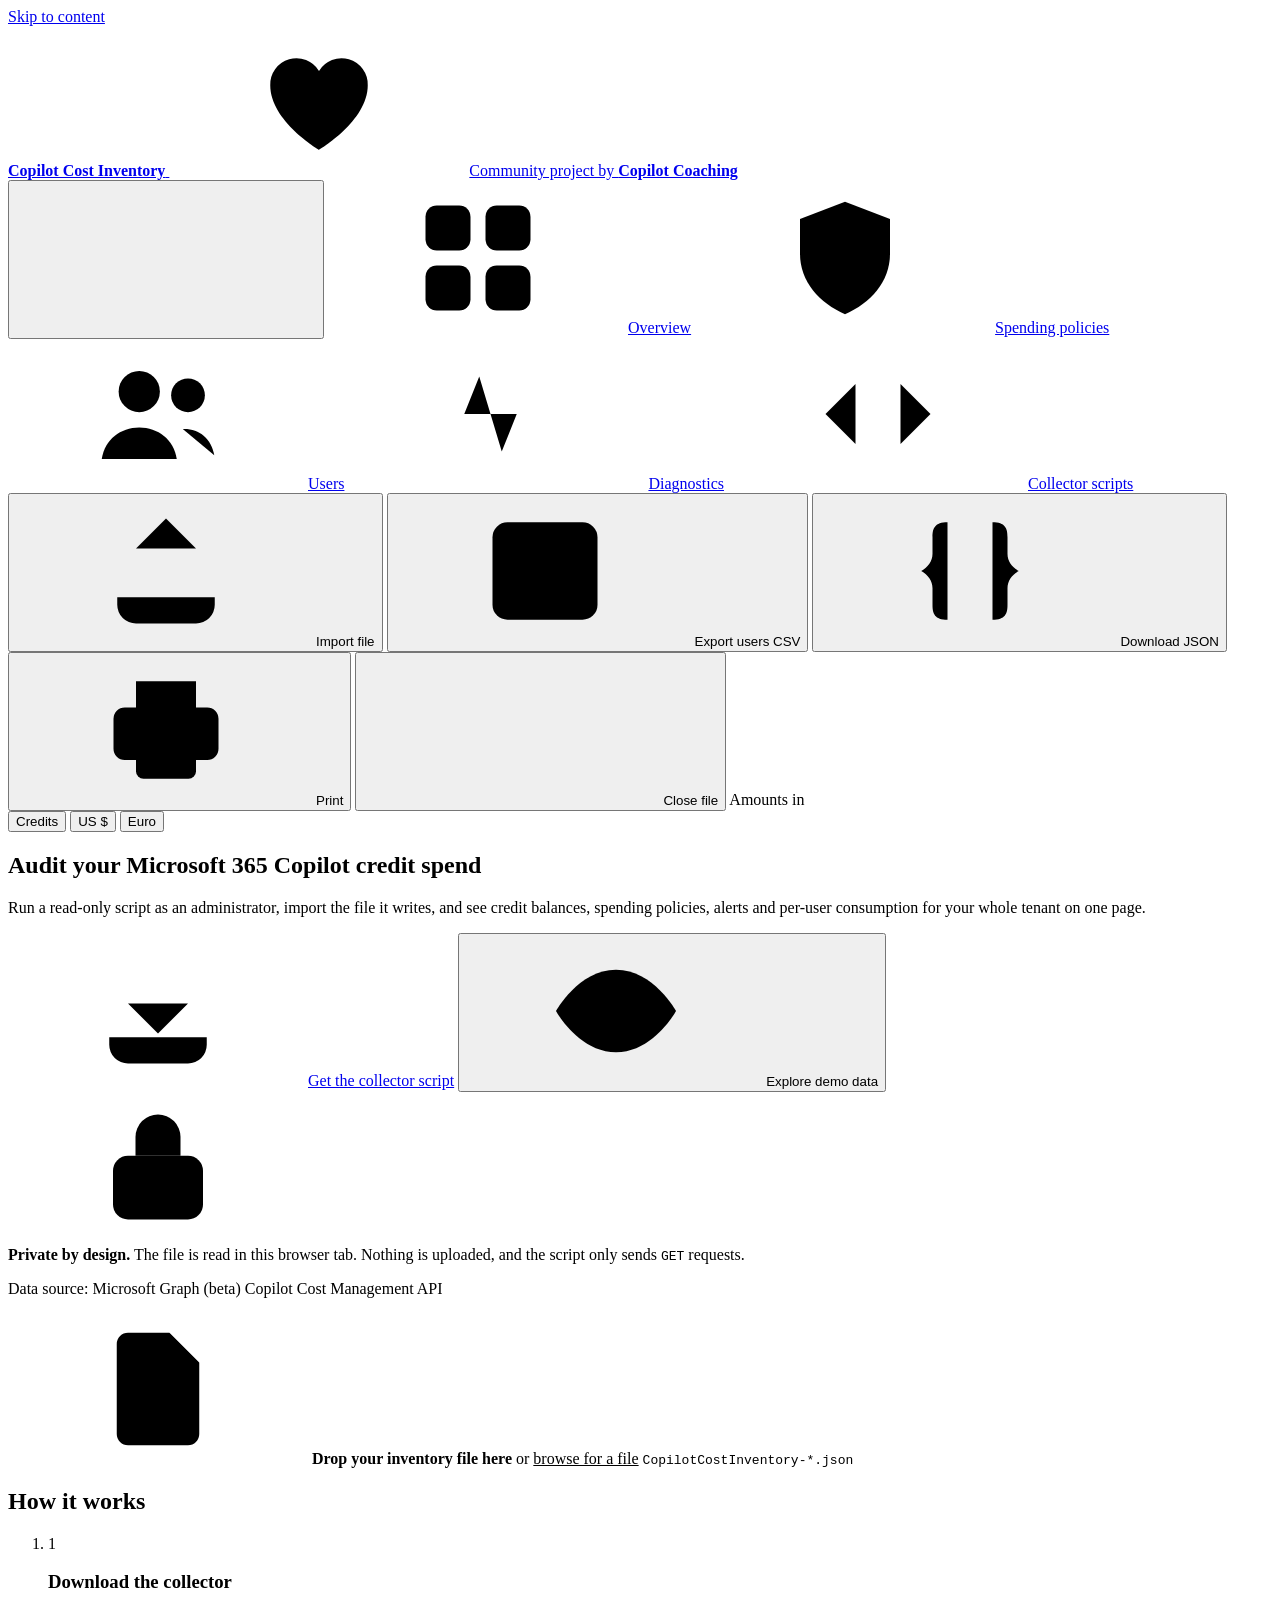
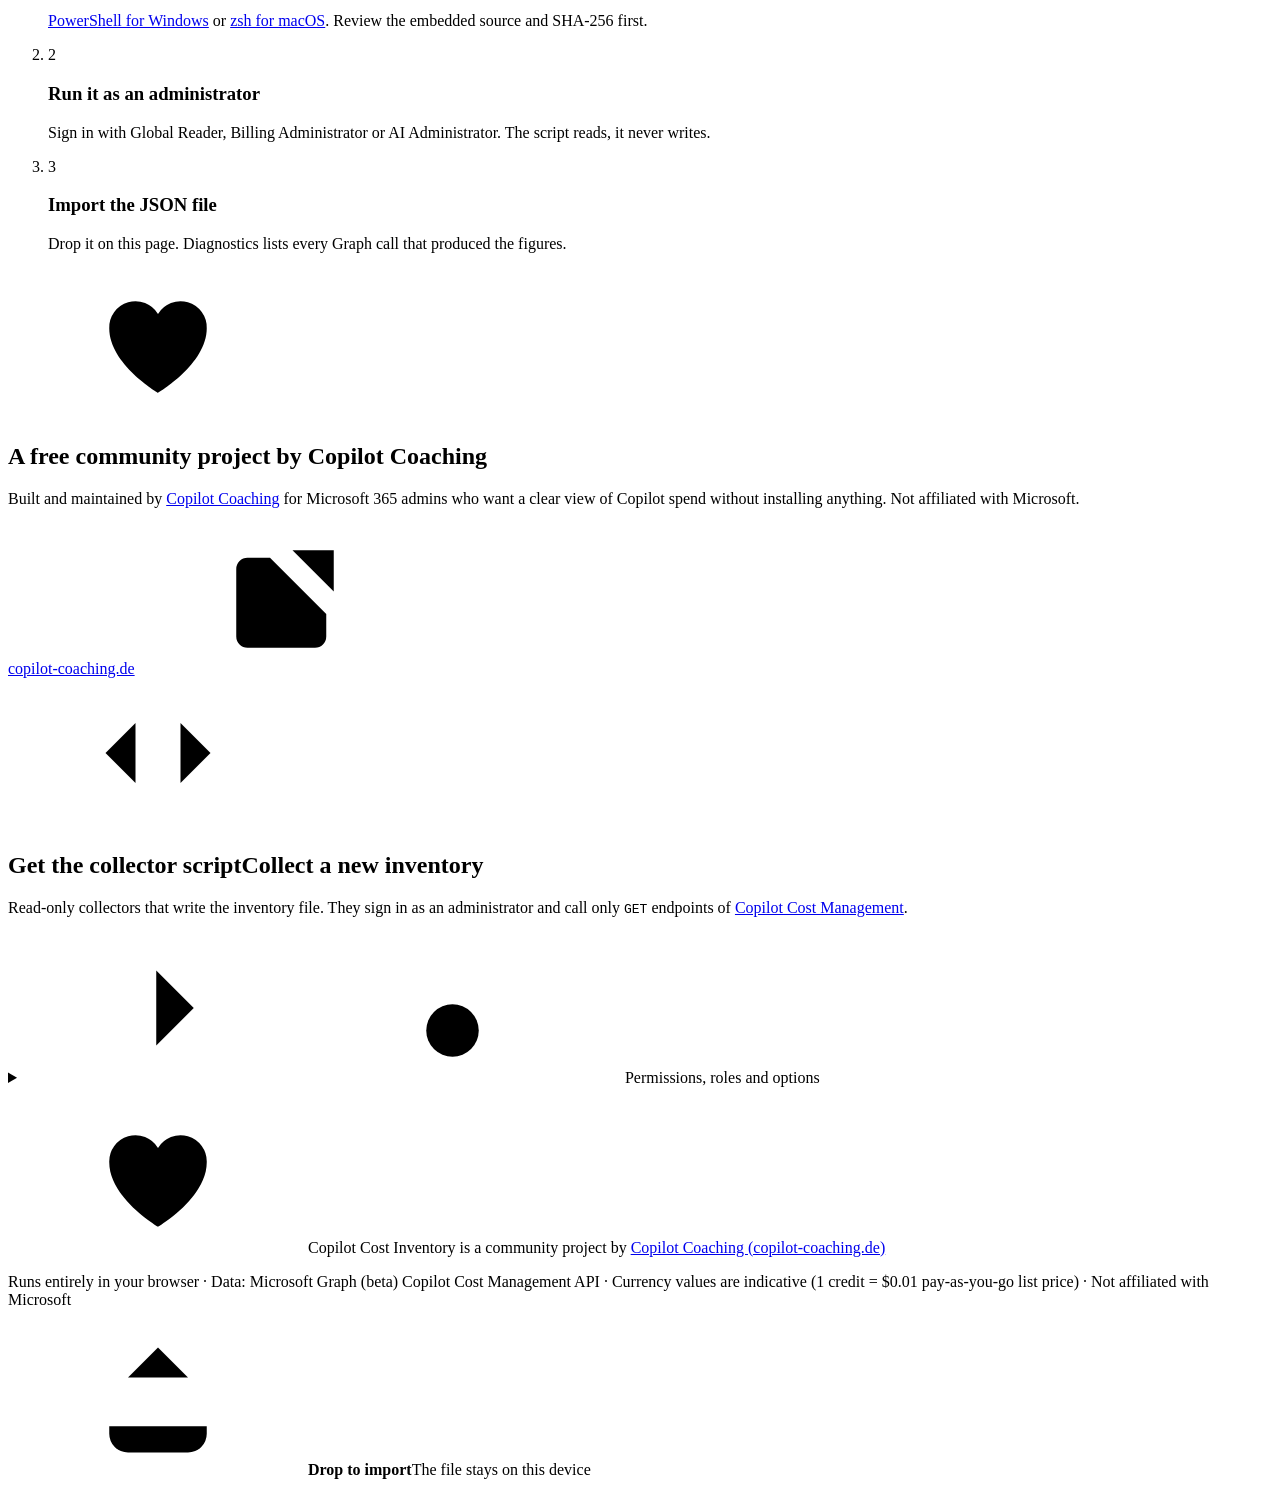
==== src/template.html @ 0630f965 "feat: initial import of Copilot Cost Inventory viewer and collector scripts Co-authored-by: Copilot " ====
<!doctype html>
<!--
  Copilot Cost Inventory viewer - generated by build.mjs from src/. Do not edit index.html directly.
  A community project by Copilot Coaching (copilot-coaching.de)

  Direction contract
  THESIS: A Microsoft 365 admin-center grade report for one tenant snapshot; it should feel like a page Microsoft forgot to ship.
  OWN-WORLD: Fluent 2 admin idiom - suite bar, collapsible nav rail, command bar, DetailsList tables, status icons, plum accent #5c2a63 on warm #f4f3f1.
  STORY: Import a file, see the whole tenant at once (balance, services, limits, policies, users, API calls), drill into any row.
  FIRST VIEWPORT: Landing - what it does, privacy promise, drop zone. Dashboard - tenant header, five KPIs, three charts.
  FORM: Dense cards, honest snapshot charts only (donuts, columns, bars, bullet meters with alert ticks), no time series,
  motion limited to data drawing in, count-up, nav indicator and row expansion.
-->
<html lang="en">
<head>
<meta charset="utf-8">
<meta name="viewport" content="width=device-width, initial-scale=1, viewport-fit=cover">
<meta name="description" content="Offline viewer for Microsoft 365 Copilot cost inventories: credits, spending policies and per-user consumption.">
<meta name="color-scheme" content="light dark">
<title>Copilot Cost Inventory</title>
<link rel="icon" href="assets/logo-copilot.png">
<style>
/*@CSS@*/
</style>
</head>
<body data-view="landing">
<svg width="0" height="0" style="position:absolute" aria-hidden="true" focusable="false">
  <defs>
    <symbol id="i-credit" viewBox="0 0 20 20"><circle cx="10" cy="10" r="7.25"/><path d="M12.6 7.6a3.4 3.4 0 1 0 0 4.8"/></symbol>
    <symbol id="i-grid" viewBox="0 0 20 20"><rect x="3" y="3" width="6" height="6" rx="1.5"/><rect x="11" y="3" width="6" height="6" rx="1.5"/><rect x="3" y="11" width="6" height="6" rx="1.5"/><rect x="11" y="11" width="6" height="6" rx="1.5"/></symbol>
    <symbol id="i-menu" viewBox="0 0 20 20"><path d="M3.5 5.5h13M3.5 10h13M3.5 14.5h13"/></symbol>
    <symbol id="i-policy" viewBox="0 0 20 20"><path d="M10 2.5 4 4.8v4.6c0 3.8 2.6 6.6 6 8.1 3.4-1.5 6-4.3 6-8.1V4.8z"/><path d="m7.4 10 1.8 1.8 3.5-3.6"/></symbol>
    <symbol id="i-people" viewBox="0 0 20 20"><circle cx="7.5" cy="7" r="2.75"/><path d="M2.5 16c.4-2.6 2.5-4.2 5-4.2s4.6 1.6 5 4.2"/><circle cx="14" cy="7.5" r="2.25"/><path d="M13.3 12c2.1-.1 3.8 1.2 4.2 3.5"/></symbol>
    <symbol id="i-person" viewBox="0 0 20 20"><circle cx="10" cy="6.5" r="3.25"/><path d="M3.5 17c.6-3.2 3.2-5 6.5-5s5.9 1.8 6.5 5"/></symbol>
    <symbol id="i-pulse" viewBox="0 0 20 20"><path d="M2.5 10h3l2-5 3 10 2-5h5"/></symbol>
    <symbol id="i-code" viewBox="0 0 20 20"><path d="m7 6-4 4 4 4M13 6l4 4-4 4"/></symbol>
    <symbol id="i-upload" viewBox="0 0 20 20"><path d="M10 13V3.5M6 7l4-4 4 4M3.5 13.5v1A2.5 2.5 0 0 0 6 17h8a2.5 2.5 0 0 0 2.5-2.5v-1"/></symbol>
    <symbol id="i-download" viewBox="0 0 20 20"><path d="M10 3v9.5M6 9l4 4 4-4M3.5 13.5v1A2.5 2.5 0 0 0 6 17h8a2.5 2.5 0 0 0 2.5-2.5v-1"/></symbol>
    <symbol id="i-table" viewBox="0 0 20 20"><rect x="3" y="3.5" width="14" height="13" rx="2"/><path d="M3 8h14M3 12.2h14M8 8v8.5"/></symbol>
    <symbol id="i-json" viewBox="0 0 20 20"><path d="M7 3.5c-1.7 0-2 .8-2 2v2.2c0 1-.6 1.8-1.5 2.3.9.5 1.5 1.3 1.5 2.3v2.2c0 1.2.3 2 2 2M13 3.5c1.7 0 2 .8 2 2v2.2c0 1 .6 1.8 1.5 2.3-.9.5-1.5 1.3-1.5 2.3v2.2c0 1.2-.3 2-2 2"/></symbol>
    <symbol id="i-print" viewBox="0 0 20 20"><path d="M6 7V3.5h8V7M6 14H4.5A1.5 1.5 0 0 1 3 12.5v-4A1.5 1.5 0 0 1 4.5 7h11A1.5 1.5 0 0 1 17 8.5v4a1.5 1.5 0 0 1-1.5 1.5H14"/><rect x="6" y="11.5" width="8" height="5" rx="1"/></symbol>
    <symbol id="i-dismiss" viewBox="0 0 20 20"><path d="m5 5 10 10M15 5 5 15"/></symbol>
    <symbol id="i-search" viewBox="0 0 20 20"><circle cx="8.5" cy="8.5" r="5"/><path d="m12.2 12.2 4.3 4.3"/></symbol>
    <symbol id="i-info" viewBox="0 0 20 20"><circle cx="10" cy="10" r="7.25"/><path d="M10 9v4.5M10 6.6v.1"/></symbol>
    <symbol id="i-warn" viewBox="0 0 20 20"><path d="M8.7 3.3 2.4 14.6A1.5 1.5 0 0 0 3.7 17h12.6a1.5 1.5 0 0 0 1.3-2.4L11.3 3.3a1.5 1.5 0 0 0-2.6 0z"/><path d="M10 7.5v4M10 14.2v.1"/></symbol>
    <symbol id="i-error" viewBox="0 0 20 20"><circle cx="10" cy="10" r="7.25"/><path d="m7.5 7.5 5 5M12.5 7.5l-5 5"/></symbol>
    <symbol id="i-ok" viewBox="0 0 20 20"><circle cx="10" cy="10" r="7.25"/><path d="m7 10.2 2 2 4-4.2"/></symbol>
    <symbol id="i-blocked" viewBox="0 0 20 20"><circle cx="10" cy="10" r="7.25"/><path d="m5 15 10-10"/></symbol>
    <symbol id="i-minus" viewBox="0 0 20 20"><circle cx="10" cy="10" r="7.25"/><path d="M6.5 10h7"/></symbol>
    <symbol id="i-lock" viewBox="0 0 20 20"><rect x="4" y="8.5" width="12" height="8.5" rx="2"/><path d="M7 8.5V6a3 3 0 0 1 6 0v2.5"/></symbol>
    <symbol id="i-copy" viewBox="0 0 20 20"><rect x="7" y="7" width="10" height="10" rx="2"/><path d="M13 7V5a2 2 0 0 0-2-2H5a2 2 0 0 0-2 2v6a2 2 0 0 0 2 2h2"/></symbol>
    <symbol id="i-chevron" viewBox="0 0 20 20"><path d="m7.5 5 5 5-5 5"/></symbol>
    <symbol id="i-wallet" viewBox="0 0 20 20"><path d="M15.5 6.5V5A1.5 1.5 0 0 0 14 3.5H5A2 2 0 0 0 3 5.5v9a2 2 0 0 0 2 2h10.5A1.5 1.5 0 0 0 17 15V8a1.5 1.5 0 0 0-1.5-1.5H5"/><path d="M13.3 11.5h.4"/></symbol>
    <symbol id="i-flash" viewBox="0 0 20 20"><path d="M11 2.5 4.5 11H10l-1 6.5 6.5-8.5H10z"/></symbol>
    <symbol id="i-bell" viewBox="0 0 20 20"><path d="M5 13.5V9a5 5 0 0 1 10 0v4.5l1.5 1.5h-13zM8 16.5a2 2 0 0 0 4 0"/></symbol>
    <symbol id="i-clock" viewBox="0 0 20 20"><circle cx="10" cy="10" r="7.25"/><path d="M10 6v4l2.5 1.5"/></symbol>
    <symbol id="i-heart" viewBox="0 0 20 20"><path d="M10 16.5s-6.5-3.8-6.5-8.6A3.5 3.5 0 0 1 10 6a3.5 3.5 0 0 1 6.5 1.9c0 4.8-6.5 8.6-6.5 8.6z"/></symbol>
    <symbol id="i-open" viewBox="0 0 20 20"><path d="M11 3.5h5.5V9M16.5 3.5l-7 7M8 4.5H5A1.5 1.5 0 0 0 3.5 6v9A1.5 1.5 0 0 0 5 16.5h9a1.5 1.5 0 0 0 1.5-1.5v-3"/></symbol>
    <symbol id="i-eye" viewBox="0 0 20 20"><path d="M2 10s3-5.5 8-5.5S18 10 18 10s-3 5.5-8 5.5S2 10 2 10z"/><circle cx="10" cy="10" r="2.5"/></symbol>
    <symbol id="i-key" viewBox="0 0 20 20"><circle cx="7" cy="13" r="3.5"/><path d="m9.5 10.5 7-7M14 6l2 2M12 8l1.5 1.5"/></symbol>
    <symbol id="i-file" viewBox="0 0 20 20"><path d="M11.5 2.5H6A1.5 1.5 0 0 0 4.5 4v12A1.5 1.5 0 0 0 6 17.5h8a1.5 1.5 0 0 0 1.5-1.5V6.5z"/><path d="M11.5 2.5v4h4"/></symbol>
    <symbol id="i-columns" viewBox="0 0 20 20"><path d="M3.5 16.5h13M6 13.5v-3M10 13.5V6M14 13.5V9"/></symbol>
    <symbol id="i-pie" viewBox="0 0 20 20"><path d="M9 4a6.5 6.5 0 1 0 7 7H9z"/><path d="M11.5 2.6a6 6 0 0 1 5.9 5.9h-5.9z"/></symbol>
    <symbol id="i-bars" viewBox="0 0 20 20"><path d="M3.5 4.5h9M3.5 10h13M3.5 15.5h6"/></symbol>
    <symbol id="i-windows" viewBox="0 0 20 20"><path d="M3.5 3.5h5.75v5.75H3.5zM10.75 3.5h5.75v5.75h-5.75zM3.5 10.75h5.75v5.75H3.5zM10.75 10.75h5.75v5.75h-5.75z"/></symbol>
    <symbol id="i-command" viewBox="0 0 20 20"><path d="M7.5 7.5h5v5h-5zM7.5 7.5V5.75a1.75 1.75 0 1 0-1.75 1.75H7.5M12.5 7.5V5.75a1.75 1.75 0 1 1 1.75 1.75H12.5M7.5 12.5v1.75a1.75 1.75 0 1 1-1.75-1.75H7.5M12.5 12.5v1.75a1.75 1.75 0 1 0 1.75-1.75H12.5"/></symbol>
    <symbol id="s-workIQ" viewBox="0 0 20 20"><path d="M9 2.5c.5 3.6 1.9 5 5.5 5.5-3.6.5-5 1.9-5.5 5.5-.5-3.6-1.9-5-5.5-5.5 3.6-.5 5-1.9 5.5-5.5zM15.5 12.5c.2 1.4.8 2 2.2 2.2-1.4.2-2 .8-2.2 2.2-.2-1.4-.8-2-2.2-2.2 1.4-.2 2-.8 2.2-2.2z"/></symbol>
    <symbol id="s-code" viewBox="0 0 20 20"><path d="M6.5 6 2.5 10l4 4M13.5 6l4 4-4 4M11.5 4l-3 12"/></symbol>
  </defs>
</svg>
<a class="skiplink" href="#content">Skip to content</a>

<header class="suite">
  <a class="brand" href="#" data-action="home" title="Copilot Cost Inventory - start page">
    <span class="tile"><i class="logo lg-copilot" aria-hidden="true"></i></span>
    <b>Copilot Cost Inventory</b>
  </a>
  <span class="tenant-name view-dash" id="suiteTenant"></span>
  <span class="spacer"></span>
  <a class="credit-link" href="https://copilot-coaching.de" target="_blank" rel="noopener">
    <svg class="i" aria-hidden="true"><use href="#i-heart"/></svg><span class="lbl">Community project by <b>Copilot Coaching</b></span>
  </a>
</header>

<div class="shell">
  <nav class="nav-dash side view-dash" id="sideNav" aria-label="Sections">
    <button class="nav-toggle" id="navToggle" type="button" data-action="nav" aria-controls="sideNav" aria-expanded="true" aria-label="Collapse navigation" data-tip="Collapse navigation"><svg class="i" aria-hidden="true"><use href="#i-menu"/></svg></button>
    <span class="ind" aria-hidden="true"></span>
    <a href="#overview" class="active" data-tip="Overview"><svg class="i" aria-hidden="true"><use href="#i-grid"/></svg><span class="lbl">Overview</span></a>
    <a href="#policies" data-tip="Spending policies"><svg class="i" aria-hidden="true"><use href="#i-policy"/></svg><span class="lbl">Spending policies</span></a>
    <a href="#users" data-tip="Users"><svg class="i" aria-hidden="true"><use href="#i-people"/></svg><span class="lbl">Users</span></a>
    <a href="#diagnostics" data-tip="Diagnostics"><svg class="i" aria-hidden="true"><use href="#i-pulse"/></svg><span class="lbl">Diagnostics</span></a>
    <a href="#scripts" data-tip="Collector scripts"><svg class="i" aria-hidden="true"><use href="#i-code"/></svg><span class="lbl">Collector scripts</span></a>
  </nav>

  <main id="content" tabindex="-1">
    <div class="cmdbar view-dash" role="toolbar" aria-label="Report actions">
      <button class="btn primary" data-action="pick"><svg class="i" aria-hidden="true"><use href="#i-upload"/></svg>Import file</button>
      <button class="btn subtle" data-action="csv" title="Export the filtered user list as CSV"><svg class="i" aria-hidden="true"><use href="#i-table"/></svg><span class="lbl">Export users CSV</span></button>
      <button class="btn subtle" data-action="json" title="Download the imported JSON file"><svg class="i" aria-hidden="true"><use href="#i-json"/></svg><span class="lbl">Download JSON</span></button>
      <button class="btn subtle" data-action="print" title="Print or save as PDF"><svg class="i" aria-hidden="true"><use href="#i-print"/></svg><span class="lbl">Print</span></button>
      <button class="btn subtle" data-action="home" title="Close this file and return to the start page"><svg class="i" aria-hidden="true"><use href="#i-dismiss"/></svg><span class="lbl">Close file</span></button>
      <span class="spacer"></span>
      <span class="unit-label" id="unitLabel">Amounts in</span>
      <div class="unit-switch" role="radiogroup" aria-labelledby="unitLabel">
        <span class="thumb" aria-hidden="true"></span>
        <button role="radio" data-unit="credits" title="Copilot Credits">Credits</button>
        <button role="radio" data-unit="usd" title="US dollar (1 credit = $0.01)">US $</button>
        <button role="radio" data-unit="eur" title="Euro (average exchange rate)">Euro</button>
      </div>
    </div>

    <!-- ============================== Landing ============================== -->
    <section id="landing" class="view-landing">
      <div class="welcome">
        <div class="intro">
          <h1>Audit your Microsoft&nbsp;365 Copilot credit spend</h1>
          <p class="lead">Run a read-only script as an administrator, import the file it writes, and see credit balances,
            spending policies, alerts and per-user consumption for your whole tenant on one page.</p>
          <div class="row">
            <a class="btn primary large" href="#scripts"><svg class="i" aria-hidden="true"><use href="#i-download"/></svg>Get the collector script</a>
            <button class="btn large" data-action="demo"><svg class="i" aria-hidden="true"><use href="#i-eye"/></svg>Explore demo data</button>
          </div>
          <div class="msg success"><svg class="i" aria-hidden="true"><use href="#i-lock"/></svg>
            <div><b>Private by design.</b> The file is read in this browser tab. Nothing is uploaded, and the script only sends <code>GET</code> requests.</div></div>
          <p class="source"><img src="assets/graph.png" alt="">Data source: Microsoft Graph (beta) Copilot Cost Management API</p>
        </div>

        <label class="dropzone" id="dropzone" tabindex="0">
          <input type="file" id="file" accept=".json,application/json" hidden>
          <span class="dz-icon"><svg class="i" aria-hidden="true"><use href="#i-file"/></svg></span>
          <strong>Drop your inventory file here</strong>
          <span>or <u>browse for a file</u></span>
          <code>CopilotCostInventory-*.json</code>
        </label>
      </div>

      <section class="panel how" aria-labelledby="howTitle">
        <h2 id="howTitle">How it works</h2>
        <ol class="steps">
          <li><span class="step-n">1</span><div><h3>Download the collector</h3><p><a href="#scripts">PowerShell for Windows</a> or <a href="#scripts">zsh for macOS</a>. Review the embedded source and SHA-256 first.</p></div></li>
          <li><span class="step-n">2</span><div><h3>Run it as an administrator</h3><p>Sign in with Global Reader, Billing Administrator or AI Administrator. The script reads, it never writes.</p></div></li>
          <li><span class="step-n">3</span><div><h3>Import the JSON file</h3><p>Drop it on this page. Diagnostics lists every Graph call that produced the figures.</p></div></li>
        </ol>
      </section>

      <section class="community" aria-labelledby="ccTitle">
        <span class="cc-mark" aria-hidden="true"><svg class="i"><use href="#i-heart"/></svg></span>
        <div>
          <h2 id="ccTitle">A free community project by Copilot Coaching</h2>
          <p>Built and maintained by <a href="https://copilot-coaching.de" target="_blank" rel="noopener">Copilot Coaching</a> for Microsoft&nbsp;365 admins who want a clear view of Copilot spend without installing anything. Not affiliated with Microsoft.</p>
        </div>
        <a class="btn" href="https://copilot-coaching.de" target="_blank" rel="noopener">copilot-coaching.de<svg class="i" aria-hidden="true"><use href="#i-open"/></svg></a>
      </section>
    </section>

    <!-- ============================== Dashboard ============================== -->
    <div id="dash" class="view-dash"></div>

    <!-- ============================== Scripts ============================== -->
    <section id="scripts" class="panel">
      <div class="panel-head">
        <span class="ptile"><svg class="i" aria-hidden="true"><use href="#i-code"/></svg></span>
        <div><h2><span class="view-landing-inline">Get the collector script</span><span class="view-dash-inline">Collect a new inventory</span></h2>
          <p class="sub">Read-only collectors that write the inventory file. They sign in as an administrator and call only <code>GET</code> endpoints of
            <a href="https://learn.microsoft.com/en-us/microsoft-365/copilot/extensibility/api/admin-settings/cost-management/overview" target="_blank" rel="noopener">Copilot Cost Management</a>.</p></div>
      </div>
      <div class="dl-grid" id="dlGrid"></div>
      <details class="box perm">
        <summary><svg class="i chev" aria-hidden="true"><use href="#i-chevron"/></svg><svg class="i" aria-hidden="true"><use href="#i-key"/></svg>Permissions, roles and options</summary>
        <div class="perm-grid">
          <div>
            <h3>Delegated Graph permissions (read-only)</h3>
            <ul class="mono small">
              <li>CopilotCostManagement.Read.All</li><li>CopilotCostManagement-Policy.Read.All</li>
              <li>CopilotCostManagement-Assignment.Read.All</li><li>CopilotCostManagement-UserData.Read.All</li>
              <li>GroupMember.Read.All</li><li>User.ReadBasic.All</li><li>User.Read</li>
            </ul>
            <p class="small muted">Uses the Microsoft Graph Command Line Tools app. A Global Administrator may need to grant admin consent once;
              that consent stays in the tenant after the run and can be removed in Entra (Enterprise applications &rsaquo; Microsoft Graph Command Line Tools &rsaquo; Permissions).
              The signed-in account needs a role that can read Copilot billing data, for example Global Reader, Billing Administrator or AI Administrator.</p>
            <div class="msg warning"><svg class="i" aria-hidden="true"><use href="#i-warn"/></svg><div><b>The output file is sensitive.</b> It contains names, UPNs, group names, per-user spend and alert recipient addresses. Keep it confidential and do not share it publicly or commit it.</div></div>
          </div>
          <div>
            <h3>Options</h3>
            <div class="tbl-wrap"><table class="opt">
              <thead><tr><th>Windows</th><th>macOS</th><th>Purpose</th></tr></thead>
              <tbody>
                <tr><td><code>-TenantId</code></td><td><code>--tenant</code></td><td>Tenant ID or domain (default: home tenant)</td></tr>
                <tr><td><code>-UserScope</code></td><td><code>--user-scope</code></td><td>PolicyMembers (default), AllUsers, None</td></tr>
                <tr><td><code>-MaxUsers</code></td><td><code>--max-users</code></td><td>Cap for per-user lookups (default 500)</td></tr>
                <tr><td><code>-OutputPath</code></td><td><code>--output</code></td><td>Target JSON file</td></tr>
                <tr><td><code>-UseDeviceCode</code></td><td>always</td><td>Device code sign-in</td></tr>
                <tr><td><code>CCI_ACCESS_TOKEN</code></td><td><code>CCI_ACCESS_TOKEN</code></td><td>Env var with an existing token (skips sign-in)</td></tr>
              </tbody>
            </table></div>
          </div>
        </div>
      </details>
    </section>

    <footer>
      <p class="powered"><svg class="i" aria-hidden="true"><use href="#i-heart"/></svg>Copilot Cost Inventory is a community project by <a href="https://copilot-coaching.de" target="_blank" rel="noopener">Copilot Coaching (copilot-coaching.de)</a></p>
      <p class="small muted">Runs entirely in your browser &middot; Data: Microsoft Graph (beta) Copilot Cost Management API &middot; Currency values are indicative (1 credit = $0.01 pay-as-you-go list price) &middot; Not affiliated with Microsoft</p>
    </footer>
  </main>
</div>

<div id="dropOverlay" aria-hidden="true"><div><svg class="i" aria-hidden="true"><use href="#i-upload"/></svg><b>Drop to import</b><span>The file stays on this device</span></div></div>
<div id="toast" role="status" aria-live="polite"></div>

<script>
/*@JS@*/
</script>
</body>
</html>
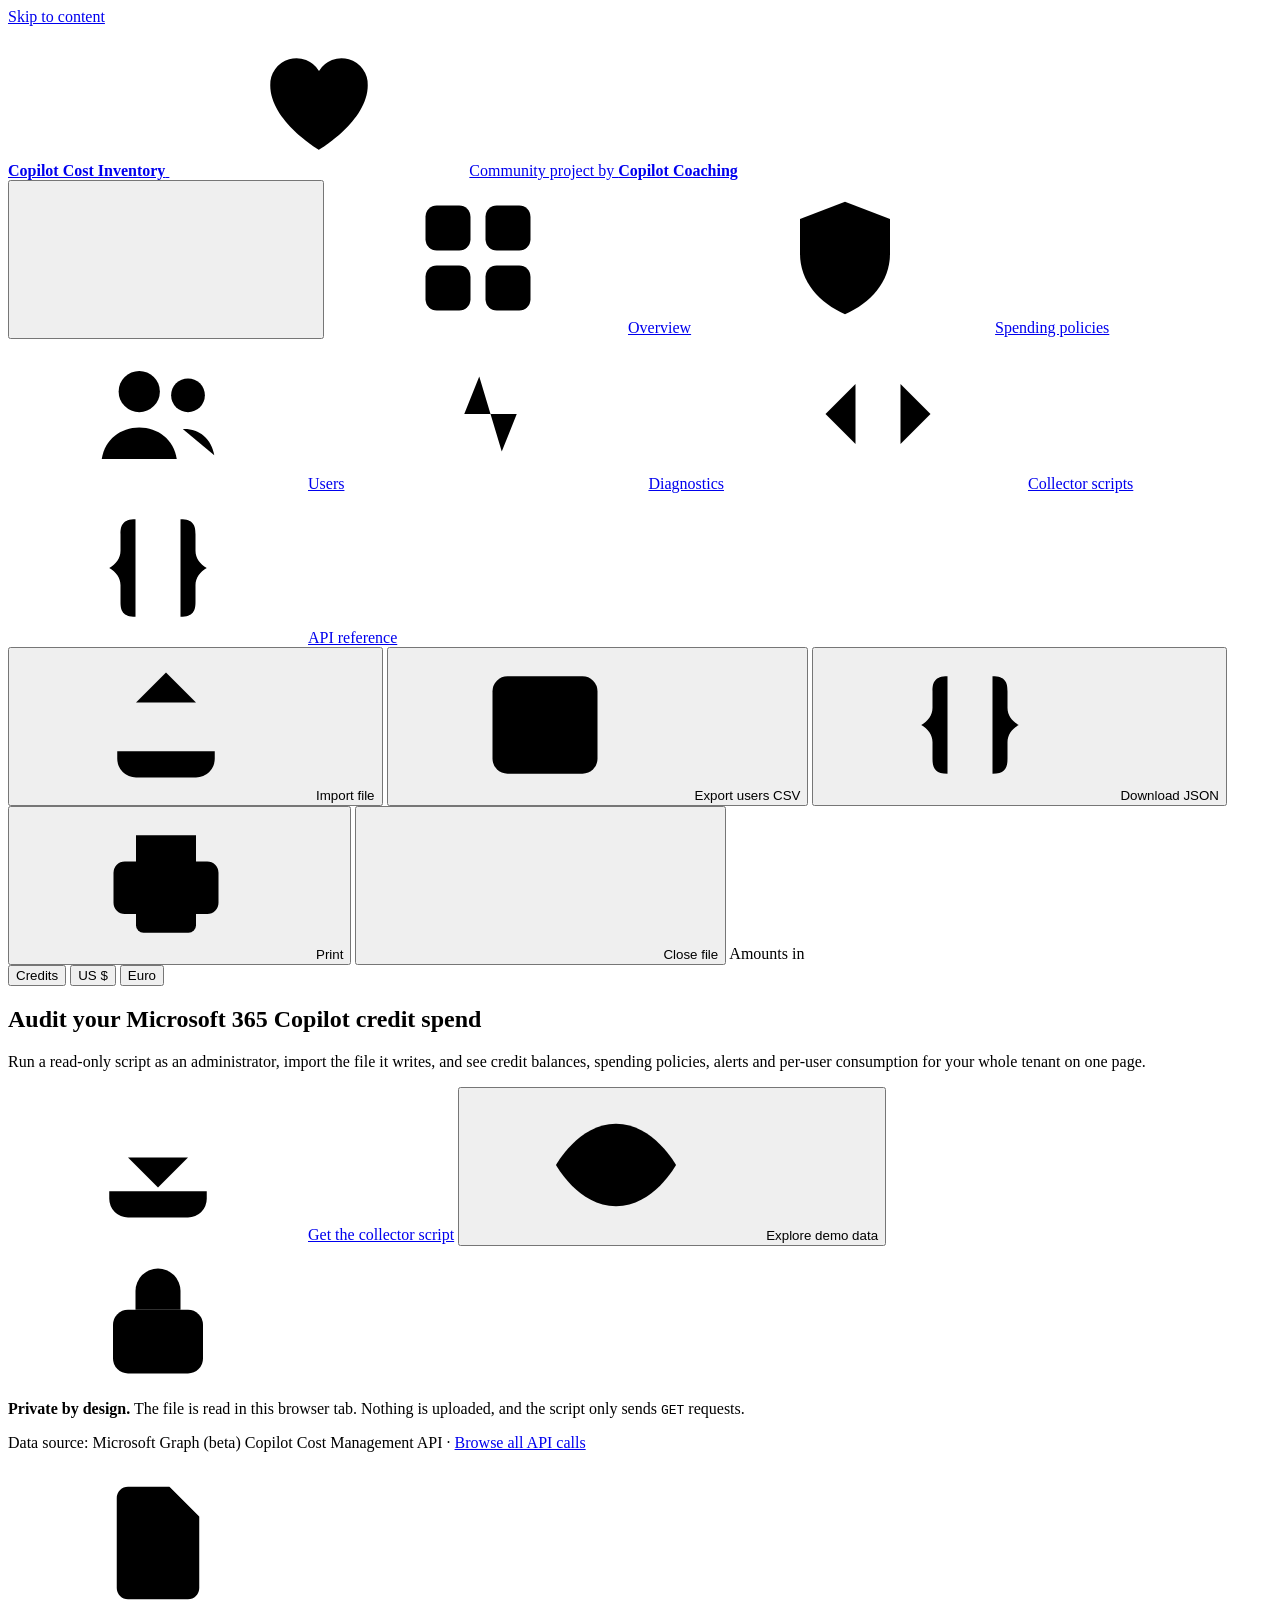
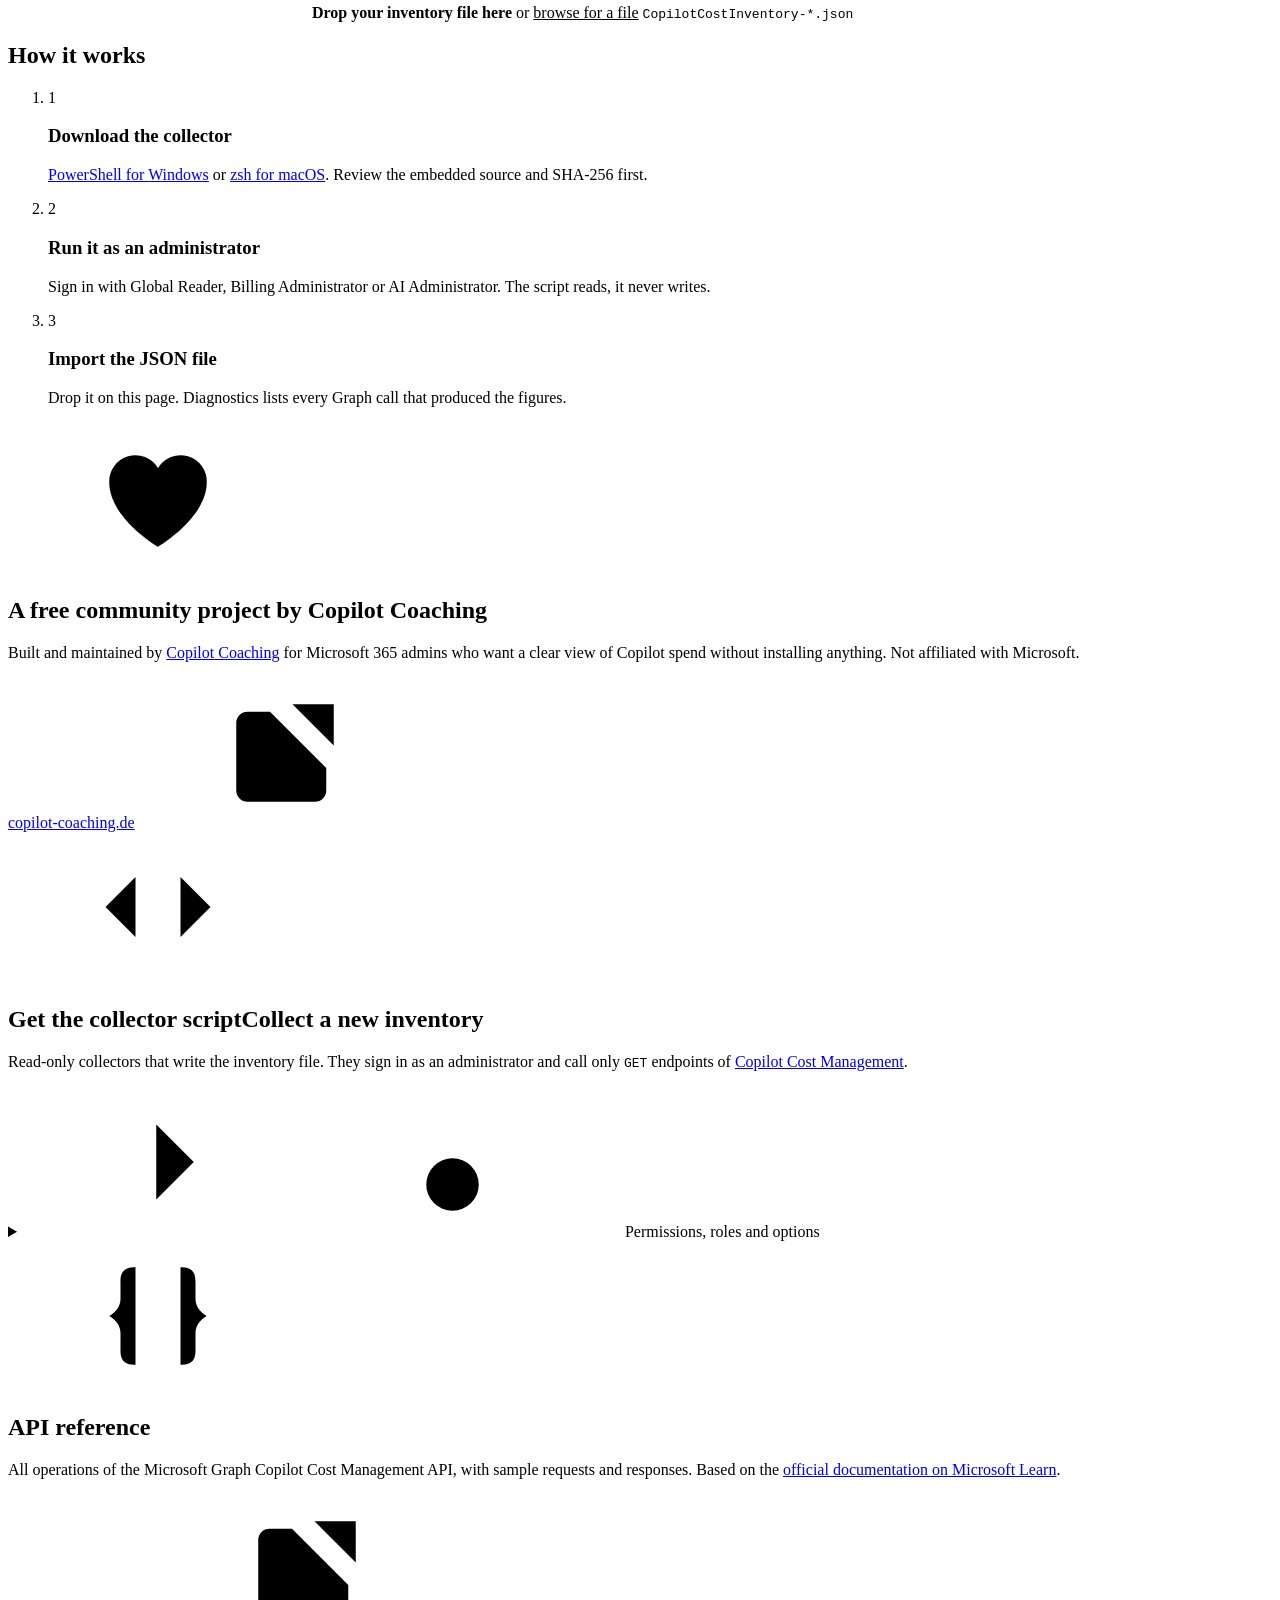
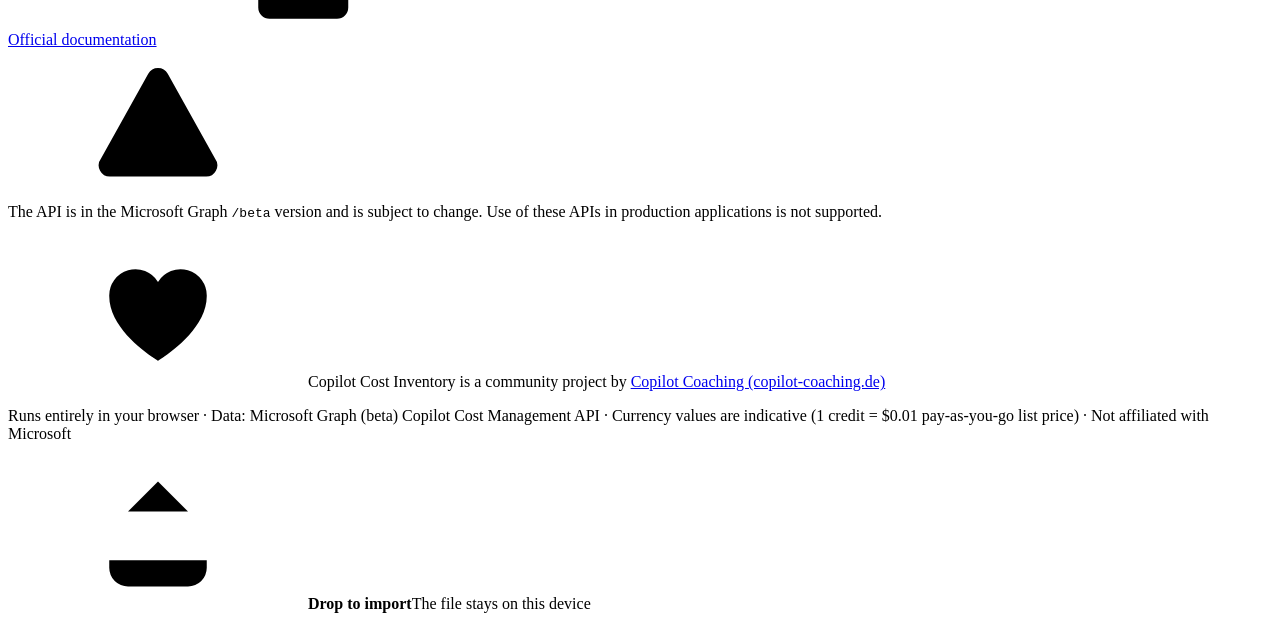
==== commit 298c2200: "Add API reference section for all Copilot Cost Management operations Lists the 22 documented operati" ====
--- a/src/template.html
+++ b/src/template.html
@@ -91,6 +91,7 @@
     <a href="#users" data-tip="Users"><svg class="i" aria-hidden="true"><use href="#i-people"/></svg><span class="lbl">Users</span></a>
     <a href="#diagnostics" data-tip="Diagnostics"><svg class="i" aria-hidden="true"><use href="#i-pulse"/></svg><span class="lbl">Diagnostics</span></a>
     <a href="#scripts" data-tip="Collector scripts"><svg class="i" aria-hidden="true"><use href="#i-code"/></svg><span class="lbl">Collector scripts</span></a>
+    <a href="#api" data-tip="API reference"><svg class="i" aria-hidden="true"><use href="#i-json"/></svg><span class="lbl">API reference</span></a>
   </nav>
 
   <main id="content" tabindex="-1">
@@ -123,7 +124,7 @@
           </div>
           <div class="msg success"><svg class="i" aria-hidden="true"><use href="#i-lock"/></svg>
             <div><b>Private by design.</b> The file is read in this browser tab. Nothing is uploaded, and the script only sends <code>GET</code> requests.</div></div>
-          <p class="source"><img src="assets/graph.png" alt="">Data source: Microsoft Graph (beta) Copilot Cost Management API</p>
+          <p class="source"><img src="assets/graph.png" alt="">Data source: Microsoft Graph (beta) Copilot Cost Management API &middot; <a href="#api">Browse all API calls</a></p>
         </div>
 
         <label class="dropzone" id="dropzone" tabindex="0">
@@ -199,6 +200,20 @@
       </details>
     </section>
 
+    <!-- ============================== API reference ============================== -->
+    <section id="api" class="panel">
+      <div class="panel-head">
+        <span class="ptile"><svg class="i" aria-hidden="true"><use href="#i-json"/></svg></span>
+        <div><h2>API reference</h2>
+          <p class="sub">All operations of the Microsoft Graph Copilot Cost Management API, with sample requests and responses. Based on the
+            <a href="https://learn.microsoft.com/en-us/microsoft-365/copilot/extensibility/api/admin-settings/cost-management/overview" target="_blank" rel="noopener">official documentation on Microsoft Learn</a>.</p></div>
+        <span class="spacer"></span>
+        <a class="btn" href="https://learn.microsoft.com/en-us/microsoft-365/copilot/extensibility/api/admin-settings/cost-management/overview" target="_blank" rel="noopener">Official documentation<svg class="i" aria-hidden="true"><use href="#i-open"/></svg></a>
+      </div>
+      <div class="msg warning"><svg class="i" aria-hidden="true"><use href="#i-warn"/></svg><div>The API is in the Microsoft Graph <code>/beta</code> version and is subject to change. Use of these APIs in production applications is not supported.</div></div>
+      <div id="apiRef"></div>
+    </section>
+
     <footer>
       <p class="powered"><svg class="i" aria-hidden="true"><use href="#i-heart"/></svg>Copilot Cost Inventory is a community project by <a href="https://copilot-coaching.de" target="_blank" rel="noopener">Copilot Coaching (copilot-coaching.de)</a></p>
       <p class="small muted">Runs entirely in your browser &middot; Data: Microsoft Graph (beta) Copilot Cost Management API &middot; Currency values are indicative (1 credit = $0.01 pay-as-you-go list price) &middot; Not affiliated with Microsoft</p>
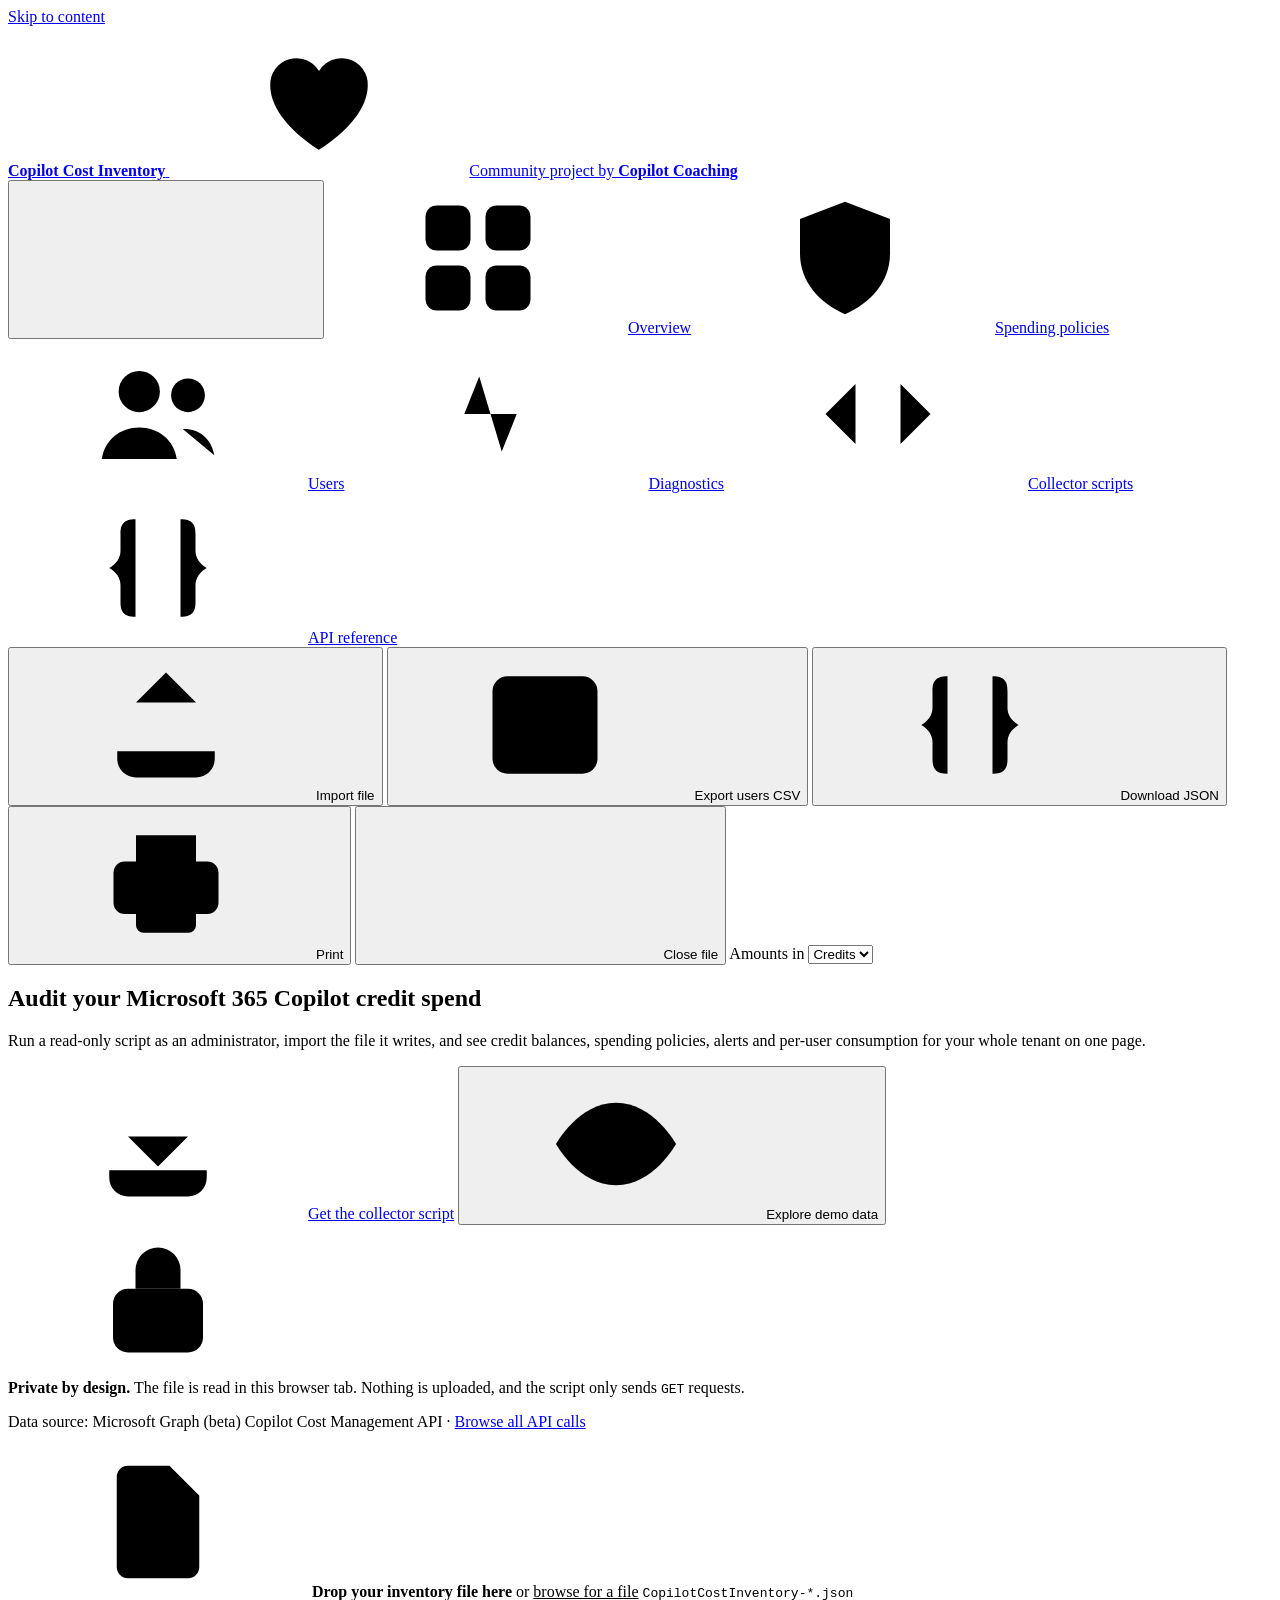
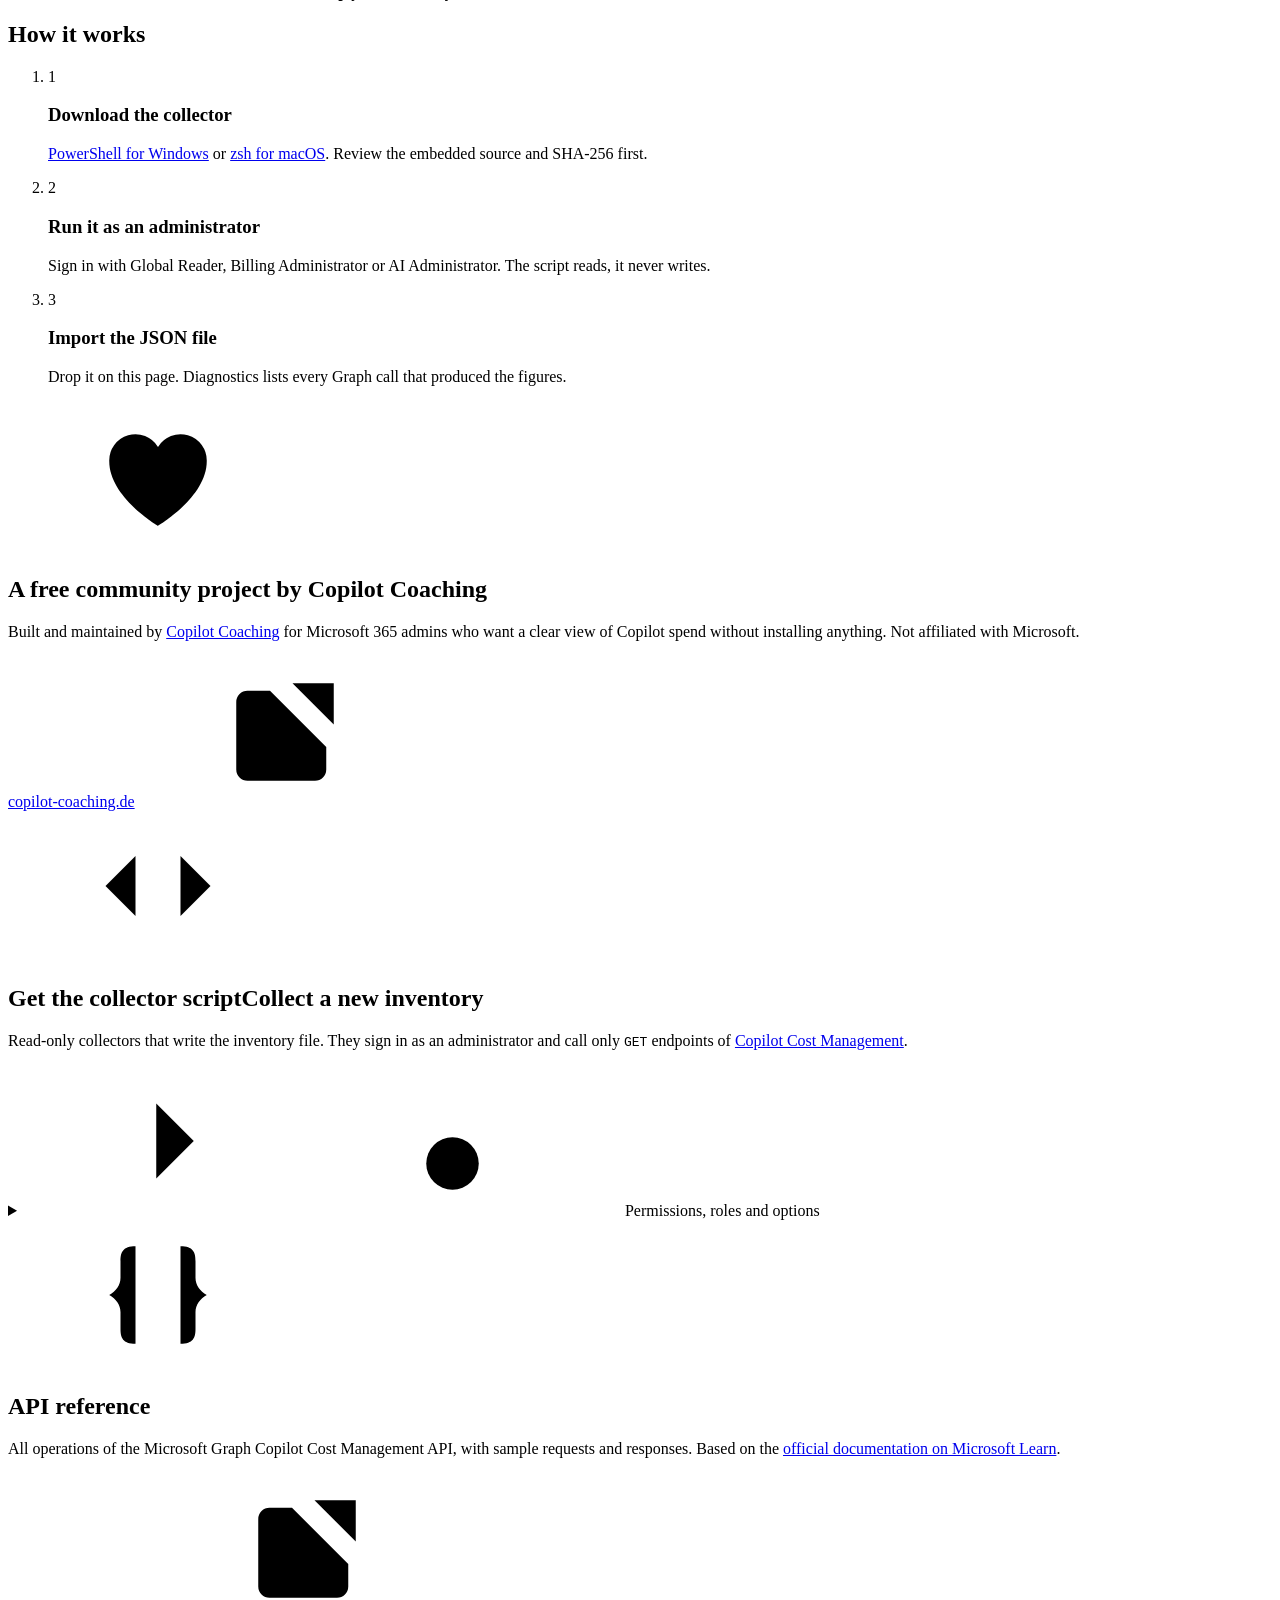
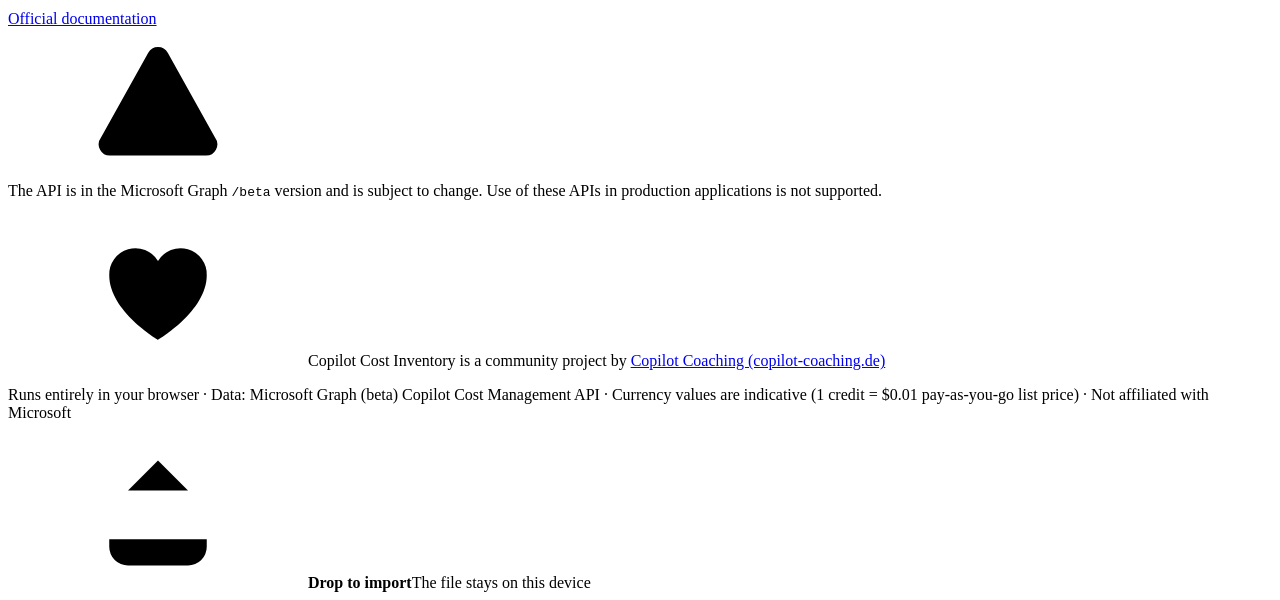
==== commit 872a6ca5: "feat: enhance currency handling and user interface for cost inventory - Updated PRICING constants to" ====
--- a/src/template.html
+++ b/src/template.html
@@ -103,12 +103,13 @@
       <button class="btn subtle" data-action="home" title="Close this file and return to the start page"><svg class="i" aria-hidden="true"><use href="#i-dismiss"/></svg><span class="lbl">Close file</span></button>
       <span class="spacer"></span>
       <span class="unit-label" id="unitLabel">Amounts in</span>
-      <div class="unit-switch" role="radiogroup" aria-labelledby="unitLabel">
-        <span class="thumb" aria-hidden="true"></span>
-        <button role="radio" data-unit="credits" title="Copilot Credits">Credits</button>
-        <button role="radio" data-unit="usd" title="US dollar (1 credit = $0.01)">US $</button>
-        <button role="radio" data-unit="eur" title="Euro (average exchange rate)">Euro</button>
-      </div>
+      <select class="unit-switch" id="unitSelect" aria-labelledby="unitLabel">
+        <option value="credits">Credits</option>
+        <option value="usd">US $</option>
+        <option value="eur">Euro</option>
+        <option value="nzd">NZ $</option>
+        <option value="aud">AU $</option>
+      </select>
     </div>
 
     <!-- ============================== Landing ============================== -->
